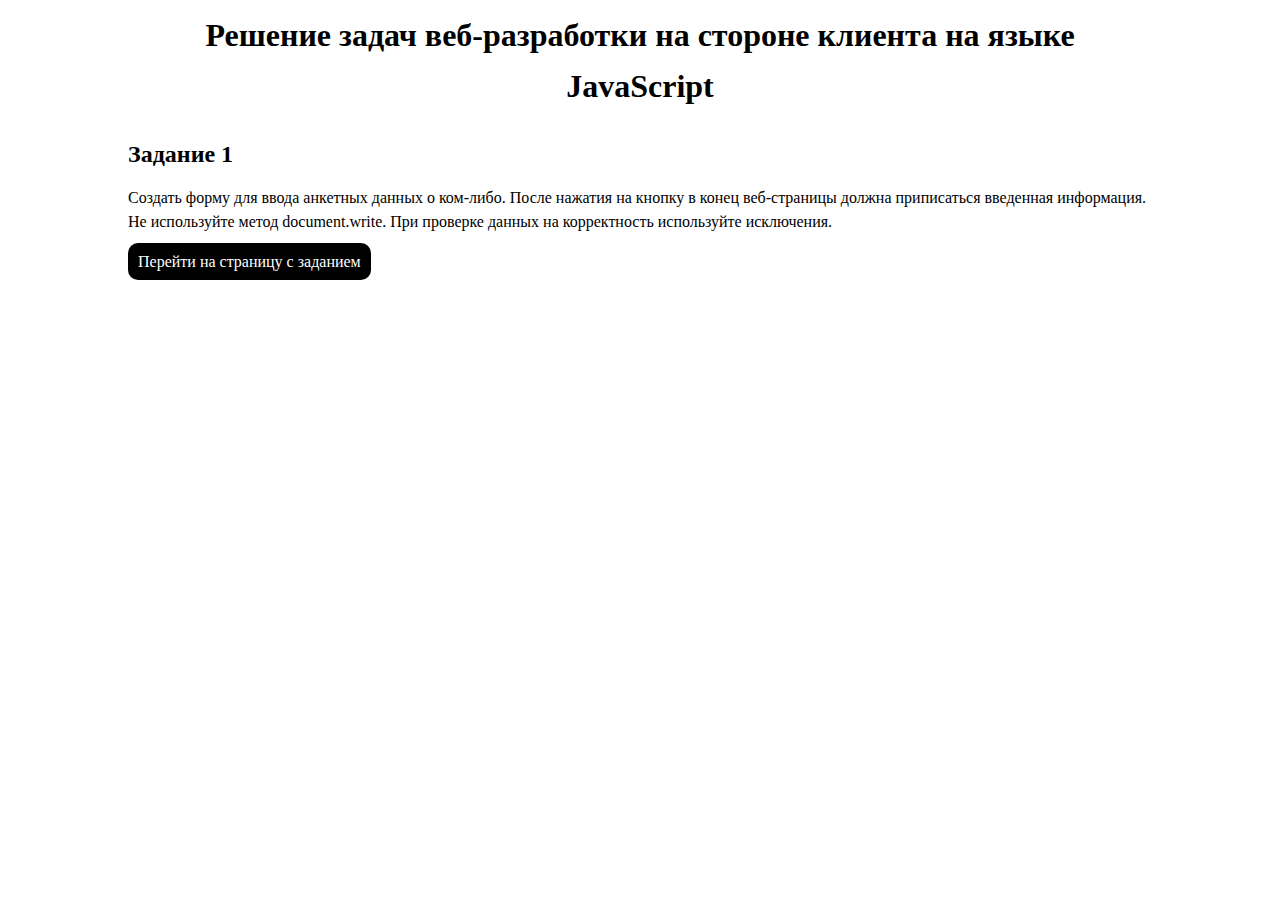
==== Case 2/index.html @ dcf480ce "Added cases" ====
<!DOCTYPE html>
<html lang="ru">

<head>
    <meta charset="UTF-8">
    <meta name="viewport" content="width=device-width, initial-scale=1.0">
    <meta http-equiv="X-UA-Compatible" content="ie=edge">
    <title>Изучение JS</title>

    <link href="css/stylesheet.css" rel="stylesheet">
</head>

<body>
    <header>
        <h1>Решение задач веб-разработки на стороне клиента на языке JavaScript</h1>
    </header>
    <article>
        <h2>Задание 1</h2>
        <p>Создать форму для ввода анкетных данных о ком-либо. После нажатия на кнопку в конец веб-страницы должна
            приписаться введенная информация. Не используйте метод document.write. При проверке данных на корректность
            используйте исключения.</p>
        <a href="task_1.html">Перейти на страницу с заданием</a>
    </article>

    <script src="js/scripts.js"></script>
</body>

</html>
---- Case 2/css/stylesheet.css ----
body {
    font-size: 16px;
    line-height: 1.5em;
    width: 80vw;
    margin: auto;
}

header {
    padding: 10px 0;
    text-align: center;
}

header h1 {
    line-height: 1.6em;
    margin: 0;
}

a {
    color: white;
    text-decoration: none;
    padding: 10px;
    border-radius: 10px;
    background-color: black;
}

code {
    padding: 1px 4px;
    border-radius: 2px;
    background-color: lightgray;
}

input {
    margin: 5px;
    padding: 3px;
}
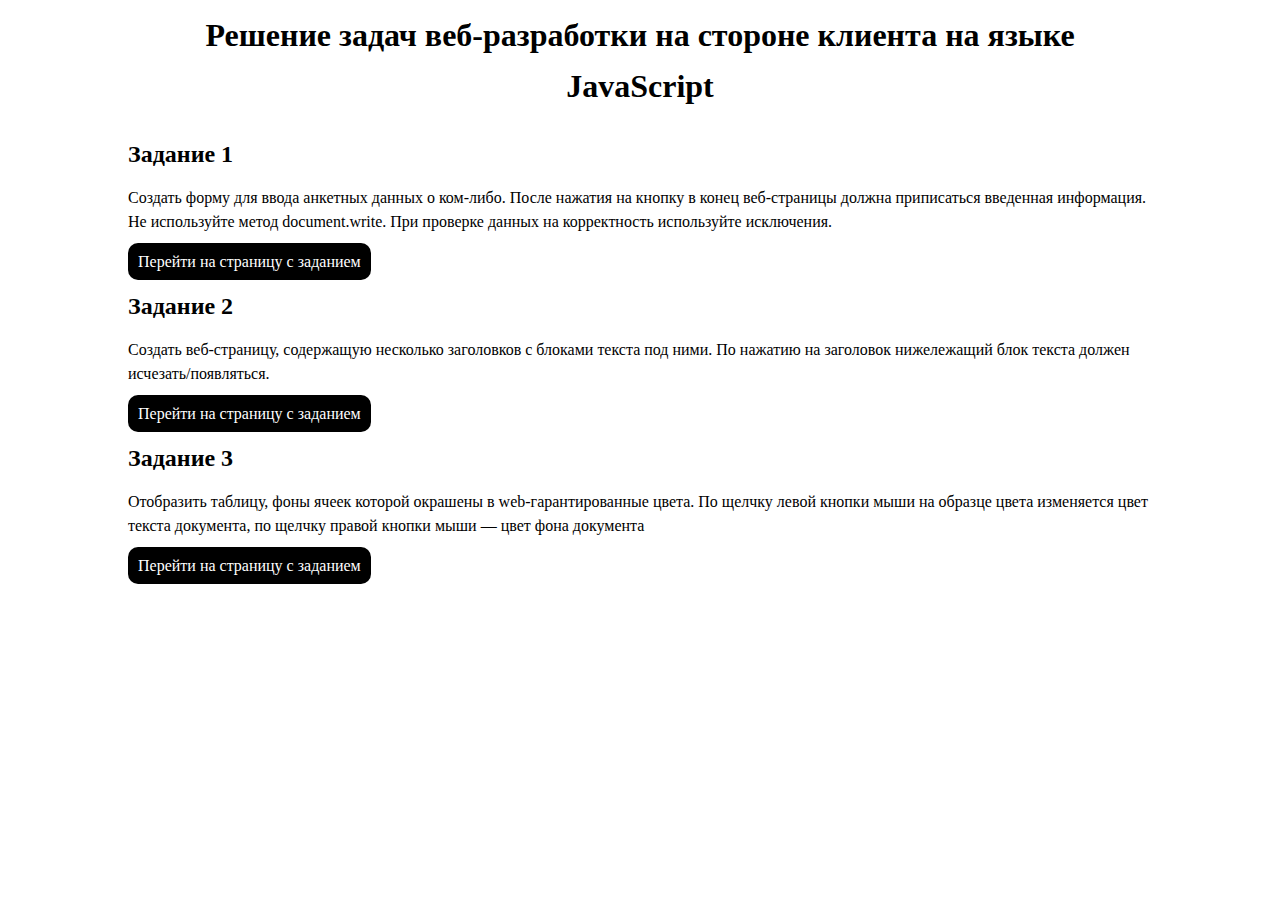
==== commit a2416c3f: "Task 2, 3 done" ====
--- a/Case 2/index.html
+++ b/Case 2/index.html
@@ -20,6 +20,14 @@
             приписаться введенная информация. Не используйте метод document.write. При проверке данных на корректность
             используйте исключения.</p>
         <a href="task_1.html">Перейти на страницу с заданием</a>
+        <h2>Задание 2</h2>
+        <p>Создать веб-страницу, содержащую несколько заголовков с блоками текста под ними. По нажатию на заголовок
+            нижележащий блок текста должен исчезать/появляться.</p>
+        <a href="task_2.html">Перейти на страницу с заданием</a>
+        <h2>Задание 3</h2>
+        <p>Отобразить таблицу, фоны ячеек которой окрашены в web-гарантированные цвета. По щелчку левой кнопки мыши
+            на образце цвета изменяется цвет текста документа, по щелчку правой кнопки мыши — цвет фона документа</p>
+        <a href="task_3.html">Перейти на страницу с заданием</a>
     </article>
 
     <script src="js/scripts.js"></script>
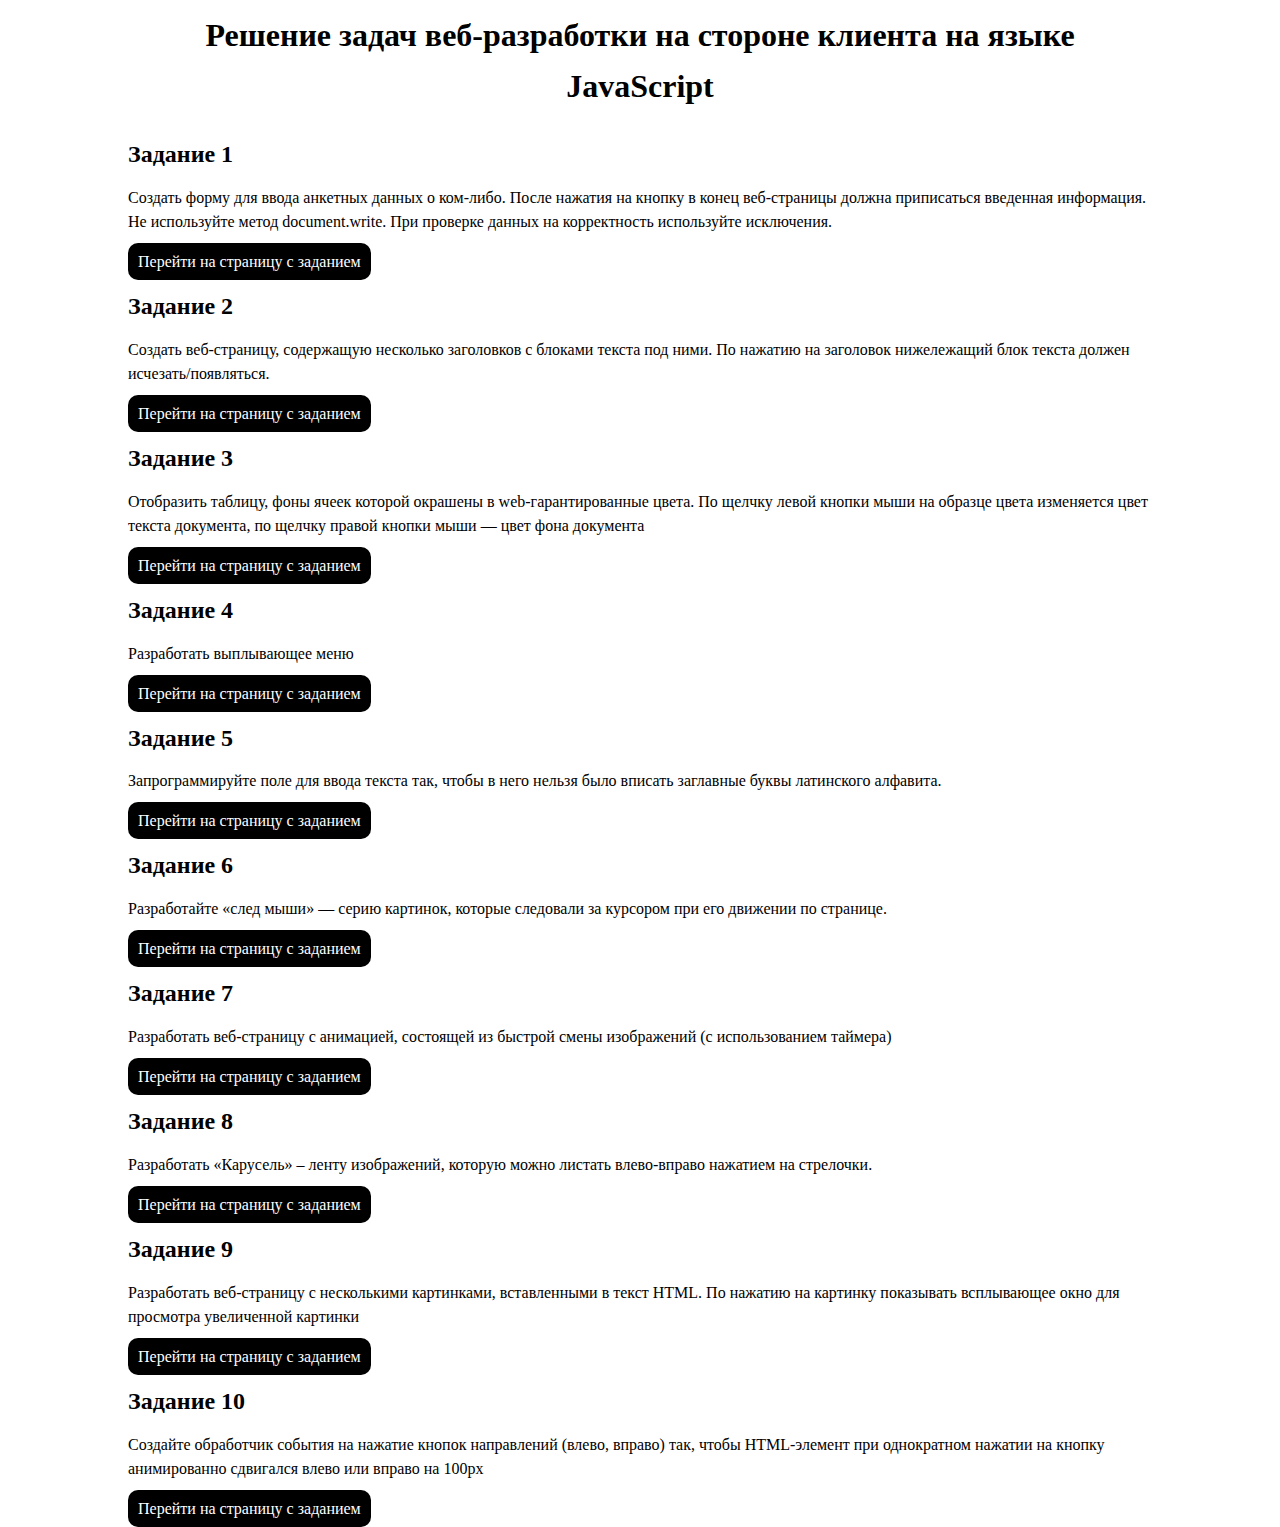
==== commit 5e050204: "Case 2 done" ====
--- a/Case 2/index.html
+++ b/Case 2/index.html
@@ -28,6 +28,30 @@
         <p>Отобразить таблицу, фоны ячеек которой окрашены в web-гарантированные цвета. По щелчку левой кнопки мыши
             на образце цвета изменяется цвет текста документа, по щелчку правой кнопки мыши — цвет фона документа</p>
         <a href="task_3.html">Перейти на страницу с заданием</a>
+        <h2>Задание 4</h2>
+        <p>Разработать выплывающее меню</p>
+        <a href="task_4.html">Перейти на страницу с заданием</a>
+        <h2>Задание 5</h2>
+        <p>Запрограммируйте поле для ввода текста так, чтобы в него нельзя было вписать заглавные буквы латинского
+            алфавита. </p>
+        <a href="task_5.html">Перейти на страницу с заданием</a>
+        <h2>Задание 6</h2>
+        <p>Разработайте «след мыши» — серию картинок, которые следовали за курсором при его движении по странице. </p>
+        <a href="task_6.html">Перейти на страницу с заданием</a>
+        <h2>Задание 7</h2>
+        <p>Разработать веб-страницу с анимацией, состоящей из быстрой смены изображений (с использованием таймера)</p>
+        <a href="task_7.html">Перейти на страницу с заданием</a>
+        <h2>Задание 8</h2>
+        <p>Разработать «Карусель» – ленту изображений, которую можно листать влево-вправо нажатием на стрелочки.</p>
+        <a href="task_8.html">Перейти на страницу с заданием</a>
+        <h2>Задание 9</h2>
+        <p>Разработать веб-страницу с несколькими картинками, вставленными в текст HTML. По нажатию на картинку
+            показывать всплывающее окно для просмотра увеличенной картинки</p>
+        <a href="task_9.html">Перейти на страницу с заданием</a>
+        <h2>Задание 10</h2>
+        <p>Создайте обработчик события на нажатие кнопок направлений (влево, вправо) так, чтобы HTML-элемент при
+            однократном нажатии на кнопку анимированно сдвигался влево или вправо на 100px</p>
+        <a href="task_10.html">Перейти на страницу с заданием</a>
     </article>
 
     <script src="js/scripts.js"></script>
